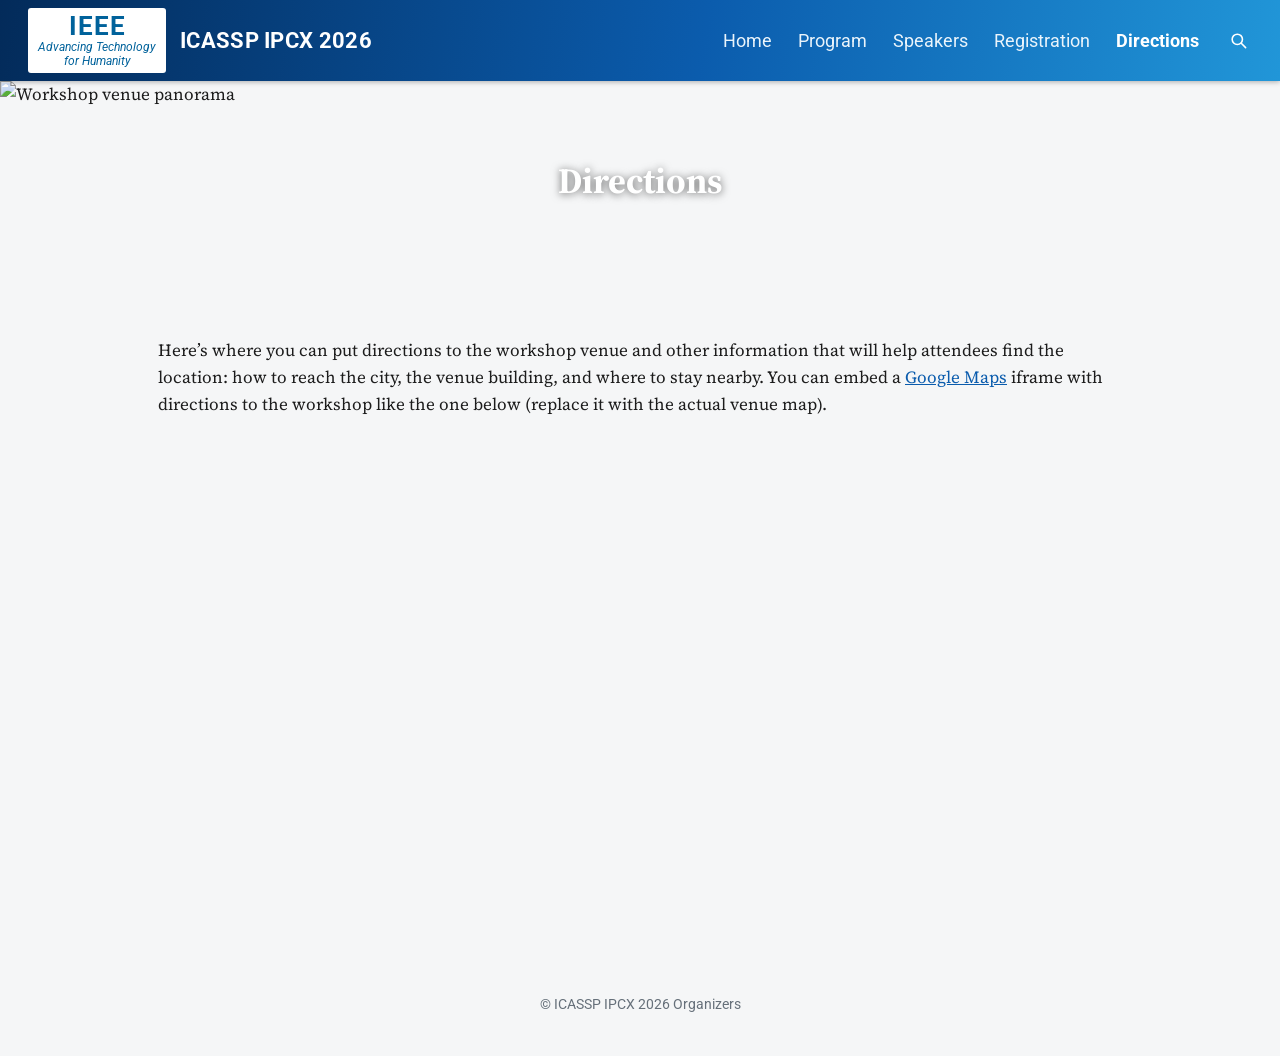
==== directions/index.html @ 18a9cce1 "Update index.html" ====
<!DOCTYPE html>
<html lang='en'>

<head>
    <meta charset="utf-8"/>
    <base href="..">
    <link rel="shortcut icon" type="image/png" href="assets/favicon.png"/>
    <link rel="stylesheet" type="text/css" media="all" href="assets/main.css"/>
    <meta name="description" content="Directions for ICASSP IPCX 2026">
    <meta name="resource-type" content="document">
    <meta name="distribution" content="global">
    <meta name="KeyWords" content="ICASSP, IPCX, directions, venue">
    <title>Directions | ICASSP IPCX 2026</title>
</head>

<body>

    <header class="navbar">
        <a class="brand" href=".">
            <span class="logo-box">
                <span class="logo-ieee">IEEE</span>
                <span class="logo-tag">Advancing Technology<br>for Humanity</span>
            </span>
            <span class="site-title">ICASSP IPCX 2026</span>
        </a>
        <nav class="nav">
            <a title="Workshop Home Page" href=".">Home</a>
            <a title="Workshop Program" href="program">Program</a>
            <a title="Speakers" href="speakers">Speakers</a>
            <a title="Register for the Workshop" href="registration">Registration</a>
            <a class="current" title="Directions to the Workshop" href="directions">Directions</a>
            <button class="search-btn" title="Search" aria-label="Search">
                <svg viewBox="0 0 24 24"><circle cx="10.5" cy="10.5" r="6.5"></circle><line x1="15.5" y1="15.5" x2="21" y2="21"></line></svg>
            </button>
        </nav>
    </header>

    <div class="hero slim">
        <img src="assets/hero.jpg" alt="Workshop venue panorama">
        <div class="hero-title">Directions</div>
    </div>

    <div class="content">

        <p>
            Here&rsquo;s where you can put directions to the workshop venue and other
            information that will help attendees find the location: how to reach the
            city, the venue building, and where to stay nearby.
            You can embed a <a href="https://www.google.com/maps">Google Maps</a>
            iframe with directions to the workshop like the one below
            (replace it with the actual venue map).
        </p>

        <iframe class="directions" src="https://www.google.com/maps/embed?pb=!1m18!1m12!1m3!1d134998.56138929052!2d-121.98776790326531!3d37.869213445646146!2m3!1f0!2f0!3f0!3m2!1i1024!2i768!4f13.1!3m3!1m2!1s0x808ff431db2f96d1%3A0x8b99d90a20aa67de!2sMt+Diablo!5e0!3m2!1sen!2sus!4v1561787340910!5m2!1sen!2sus"></iframe>

    </div>

    <footer>
        &copy; ICASSP IPCX 2026 Organizers
    </footer>

    <script src="assets/search.js"></script>

</body>
</html>
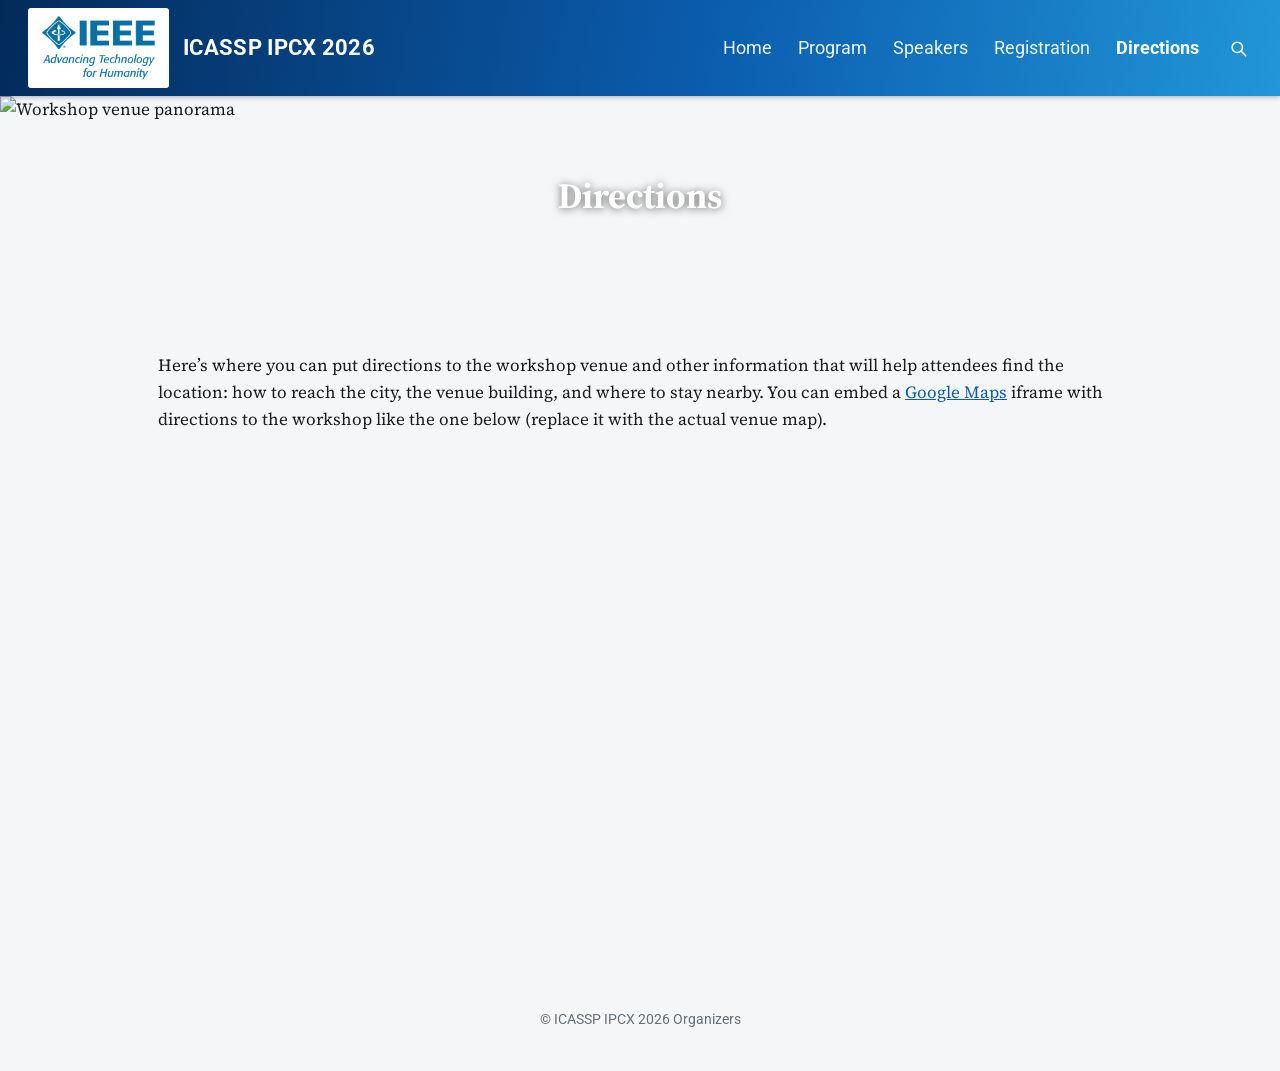
==== commit 1aef8248: "Update index.html" ====
--- a/directions/index.html
+++ b/directions/index.html
@@ -18,8 +18,7 @@
     <header class="navbar">
         <a class="brand" href=".">
             <span class="logo-box">
-                <span class="logo-ieee">IEEE</span>
-                <span class="logo-tag">Advancing Technology<br>for Humanity</span>
+                <img src="assets/IEEE_log.png" alt="IEEE" class="logo-img">
             </span>
             <span class="site-title">ICASSP IPCX 2026</span>
         </a>
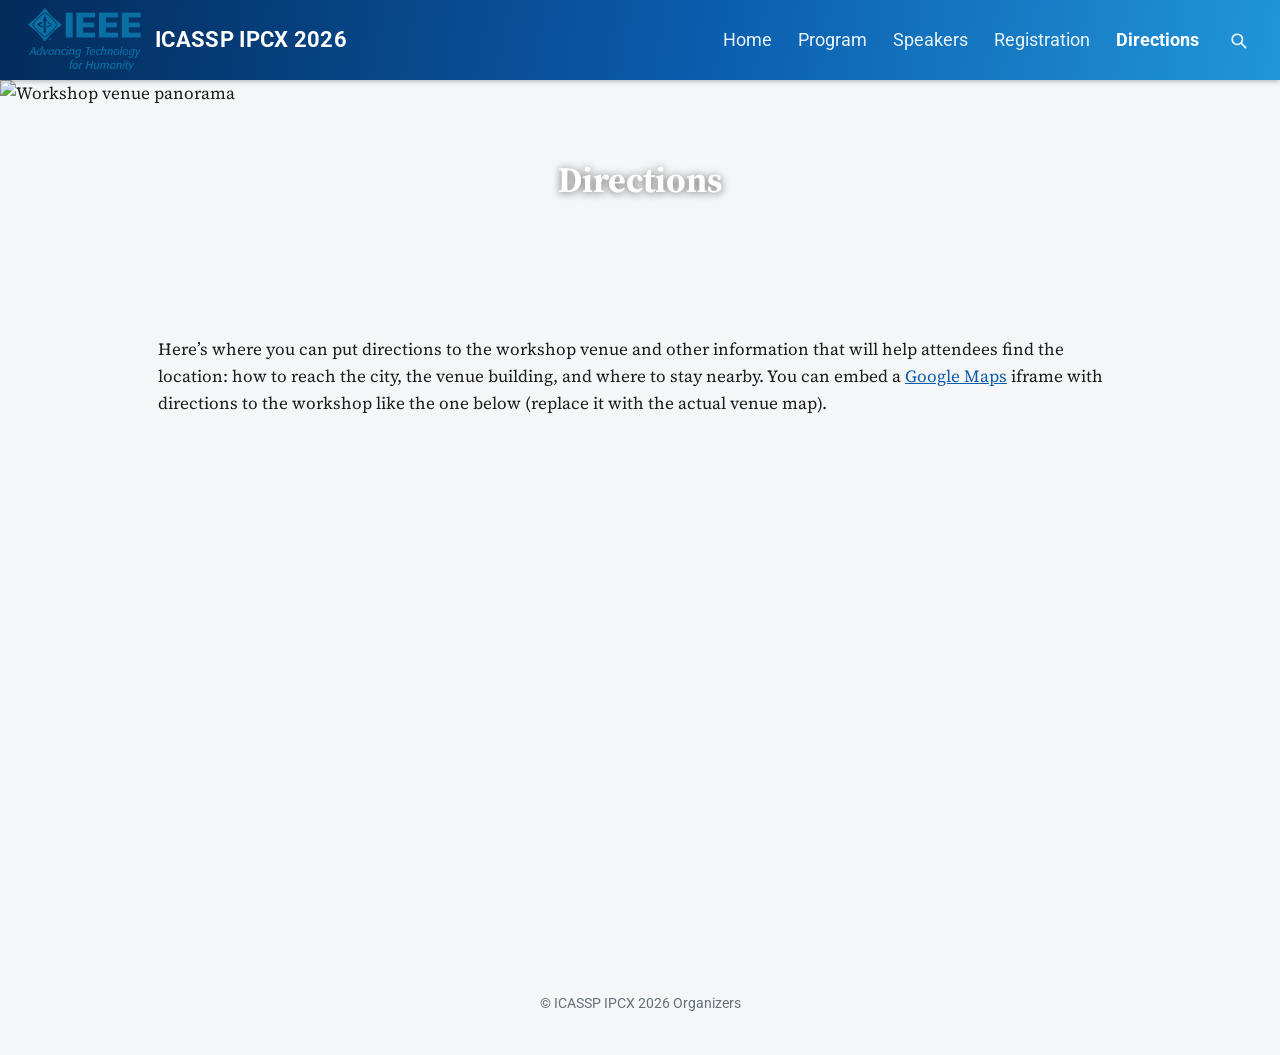
==== commit 86159fd4: "Update index.html" ====
--- a/directions/index.html
+++ b/directions/index.html
@@ -17,9 +17,7 @@
 
     <header class="navbar">
         <a class="brand" href=".">
-            <span class="logo-box">
                 <img src="assets/IEEE_log.png" alt="IEEE" class="logo-img">
-            </span>
             <span class="site-title">ICASSP IPCX 2026</span>
         </a>
         <nav class="nav">
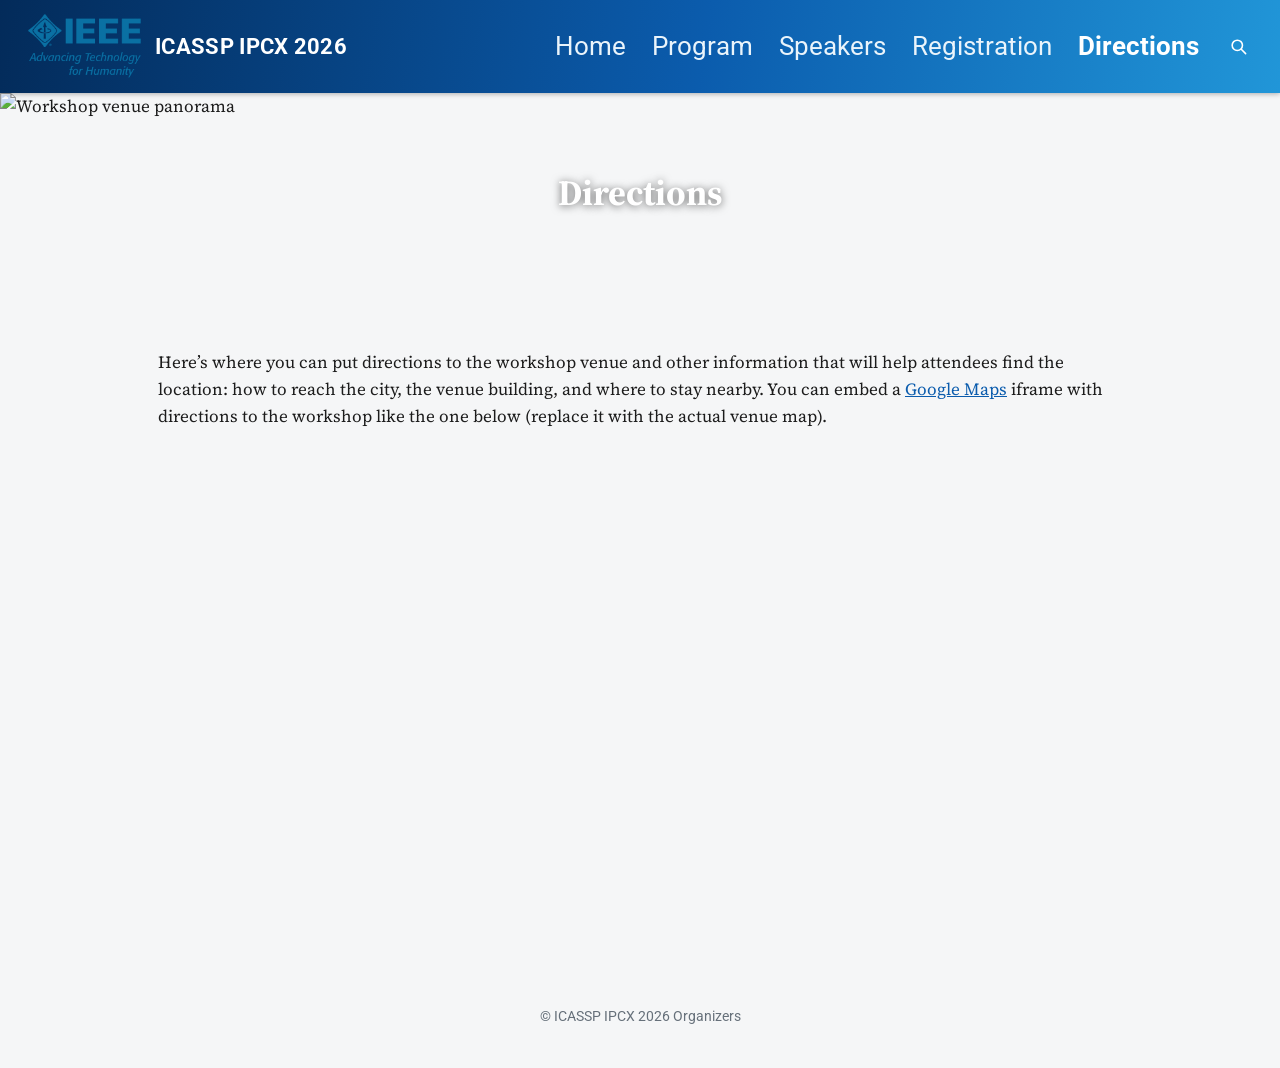
==== commit fae0f226: "Update index.html" ====
--- a/directions/index.html
+++ b/directions/index.html
@@ -21,11 +21,18 @@
             <span class="site-title">ICASSP IPCX 2026</span>
         </a>
         <nav class="nav">
-            <a title="Workshop Home Page" href=".">Home</a>
-            <a title="Workshop Program" href="program">Program</a>
-            <a title="Speakers" href="speakers">Speakers</a>
-            <a title="Register for the Workshop" href="registration">Registration</a>
-            <a class="current" title="Directions to the Workshop" href="directions">Directions</a>
+            <button class="menu-toggle" aria-label="Toggle navigation menu" aria-expanded="false">
+                <span class="bar"></span>
+                <span class="bar"></span>
+                <span class="bar"></span>
+            </button>
+            <div class="nav-links">
+                <a title="Workshop Home Page" href=".">Home</a>
+                <a title="Workshop Program" href="program">Program</a>
+                <a title="Speakers" href="speakers">Speakers</a>
+                <a title="Register for the Workshop" href="registration">Registration</a>
+                <a class="current" title="Directions to the Workshop" href="directions">Directions</a>
+            </div>
             <button class="search-btn" title="Search" aria-label="Search">
                 <svg viewBox="0 0 24 24"><circle cx="10.5" cy="10.5" r="6.5"></circle><line x1="15.5" y1="15.5" x2="21" y2="21"></line></svg>
             </button>
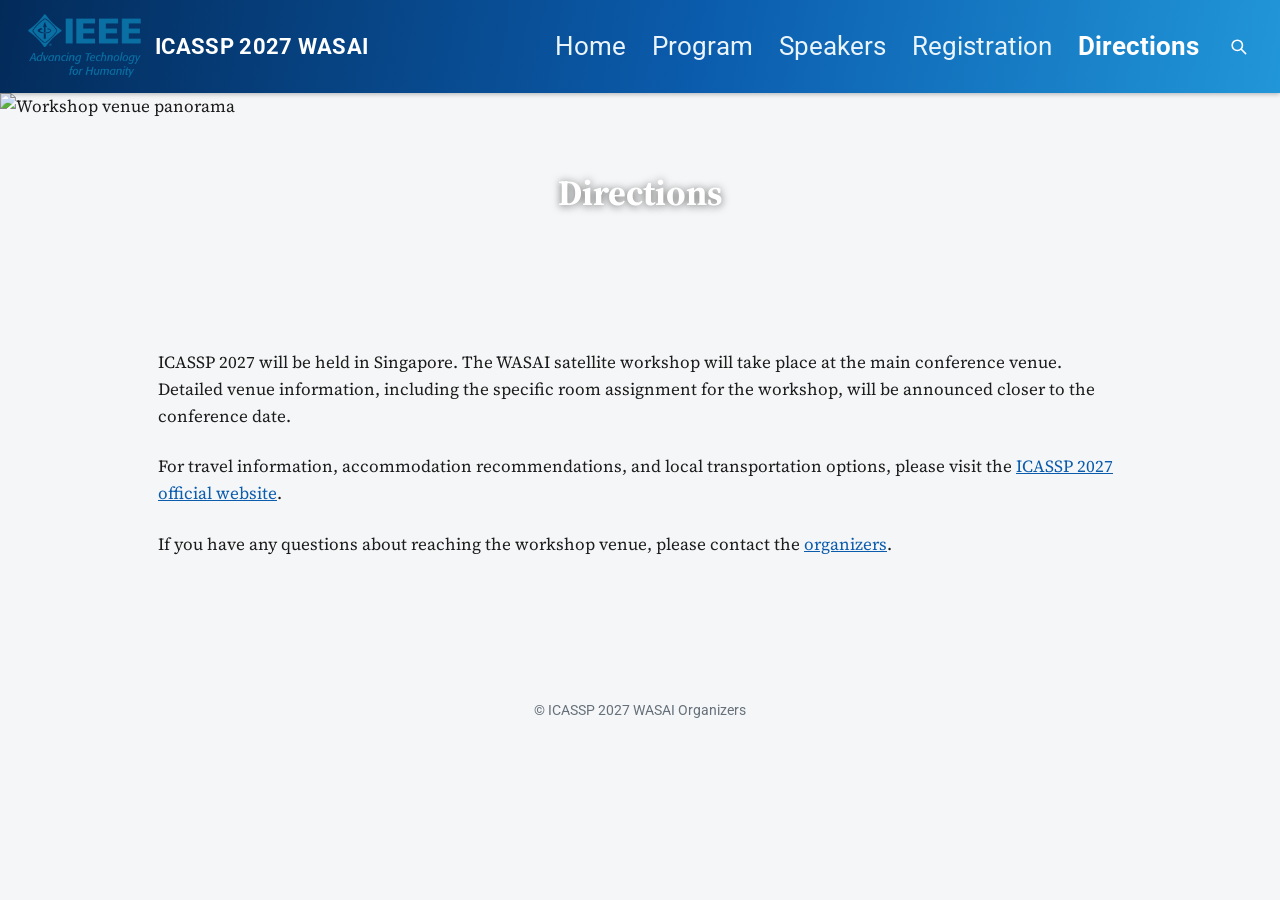
==== commit 22b97094: "Update index.html" ====
--- a/directions/index.html
+++ b/directions/index.html
@@ -6,11 +6,11 @@
     <base href="..">
     <link rel="shortcut icon" type="image/png" href="assets/favicon.png"/>
     <link rel="stylesheet" type="text/css" media="all" href="assets/main.css"/>
-    <meta name="description" content="Directions for ICASSP IPCX 2026">
+    <meta name="description" content="Directions for ICASSP 2027 WASAI">
     <meta name="resource-type" content="document">
     <meta name="distribution" content="global">
-    <meta name="KeyWords" content="ICASSP, IPCX, directions, venue">
-    <title>Directions | ICASSP IPCX 2026</title>
+    <meta name="KeyWords" content="ICASSP, WASAI, directions, venue, Singapore">
+    <title>Directions | ICASSP 2027 WASAI</title>
 </head>
 
 <body>
@@ -18,7 +18,7 @@
     <header class="navbar">
         <a class="brand" href=".">
                 <img src="assets/IEEE_log.png" alt="IEEE" class="logo-img">
-            <span class="site-title">ICASSP IPCX 2026</span>
+            <span class="site-title">ICASSP 2027 WASAI</span>
         </a>
         <nav class="nav">
             <button class="menu-toggle" aria-label="Toggle navigation menu" aria-expanded="false">
@@ -47,20 +47,25 @@
     <div class="content">
 
         <p>
-            Here&rsquo;s where you can put directions to the workshop venue and other
-            information that will help attendees find the location: how to reach the
-            city, the venue building, and where to stay nearby.
-            You can embed a <a href="https://www.google.com/maps">Google Maps</a>
-            iframe with directions to the workshop like the one below
-            (replace it with the actual venue map).
+            ICASSP 2027 will be held in <strong>Singapore</strong>. The WASAI satellite
+            workshop will take place at the main conference venue. Detailed venue
+            information, including the specific room assignment for the workshop,
+            will be announced closer to the conference date.
         </p>
-
-        <iframe class="directions" src="https://www.google.com/maps/embed?pb=!1m18!1m12!1m3!1d134998.56138929052!2d-121.98776790326531!3d37.869213445646146!2m3!1f0!2f0!3f0!3m2!1i1024!2i768!4f13.1!3m3!1m2!1s0x808ff431db2f96d1%3A0x8b99d90a20aa67de!2sMt+Diablo!5e0!3m2!1sen!2sus!4v1561787340910!5m2!1sen!2sus"></iframe>
+        <p>
+            For travel information, accommodation recommendations, and local
+            transportation options, please visit the
+            <a href="https://2027.ieeeicassp.org/">ICASSP 2027 official website</a>.
+        </p>
+        <p>
+            If you have any questions about reaching the workshop venue, please
+            contact the <a href="speakers">organizers</a>.
+        </p>
 
     </div>
 
     <footer>
-        &copy; ICASSP IPCX 2026 Organizers
+        &copy; ICASSP 2027 WASAI Organizers
     </footer>
 
     <script src="assets/search.js"></script>
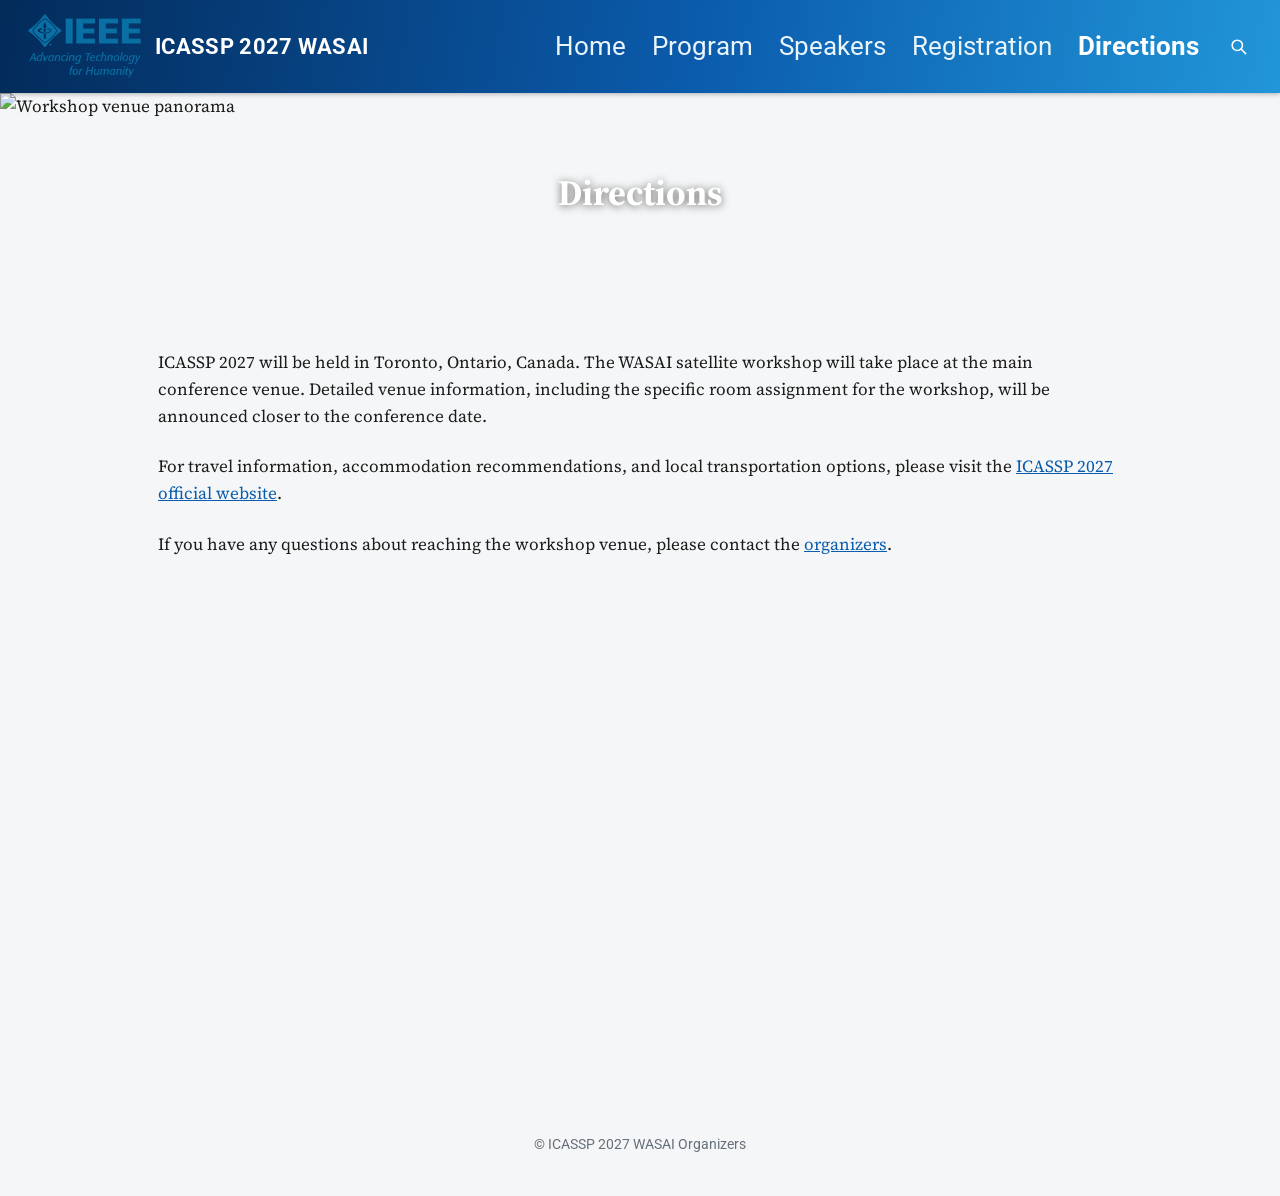
==== commit feb17feb: "Update index.html" ====
--- a/directions/index.html
+++ b/directions/index.html
@@ -9,7 +9,7 @@
     <meta name="description" content="Directions for ICASSP 2027 WASAI">
     <meta name="resource-type" content="document">
     <meta name="distribution" content="global">
-    <meta name="KeyWords" content="ICASSP, WASAI, directions, venue, Singapore">
+    <meta name="KeyWords" content="ICASSP, WASAI, directions, venue, Toronto, Canada">
     <title>Directions | ICASSP 2027 WASAI</title>
 </head>
 
@@ -47,10 +47,10 @@
     <div class="content">
 
         <p>
-            ICASSP 2027 will be held in <strong>Singapore</strong>. The WASAI satellite
-            workshop will take place at the main conference venue. Detailed venue
-            information, including the specific room assignment for the workshop,
-            will be announced closer to the conference date.
+            ICASSP 2027 will be held in <strong>Toronto, Ontario, Canada</strong>.
+            The WASAI satellite workshop will take place at the main conference venue.
+            Detailed venue information, including the specific room assignment for the
+            workshop, will be announced closer to the conference date.
         </p>
         <p>
             For travel information, accommodation recommendations, and local
@@ -62,6 +62,8 @@
             contact the <a href="speakers">organizers</a>.
         </p>
 
+        <iframe class="directions" src="https://www.google.com/maps/embed?pb=!1m18!1m12!1m3!1d184552.9537036829!2d-79.54286495!3d43.7182412!2m3!1f0!2f0!3f0!3m2!1i1024!2i768!4f13.1!3m3!1m2!1s0x89d4cb90d7c63ba5%3A0x323555502ab4c477!2sToronto%2C%20ON%2C%20Canada!5e0!3m2!1sen!2sus!4v1690000000000!5m2!1sen!2sus" allowfullscreen="" loading="lazy" referrerpolicy="no-referrer-when-downgrade"></iframe>
+
     </div>
 
     <footer>
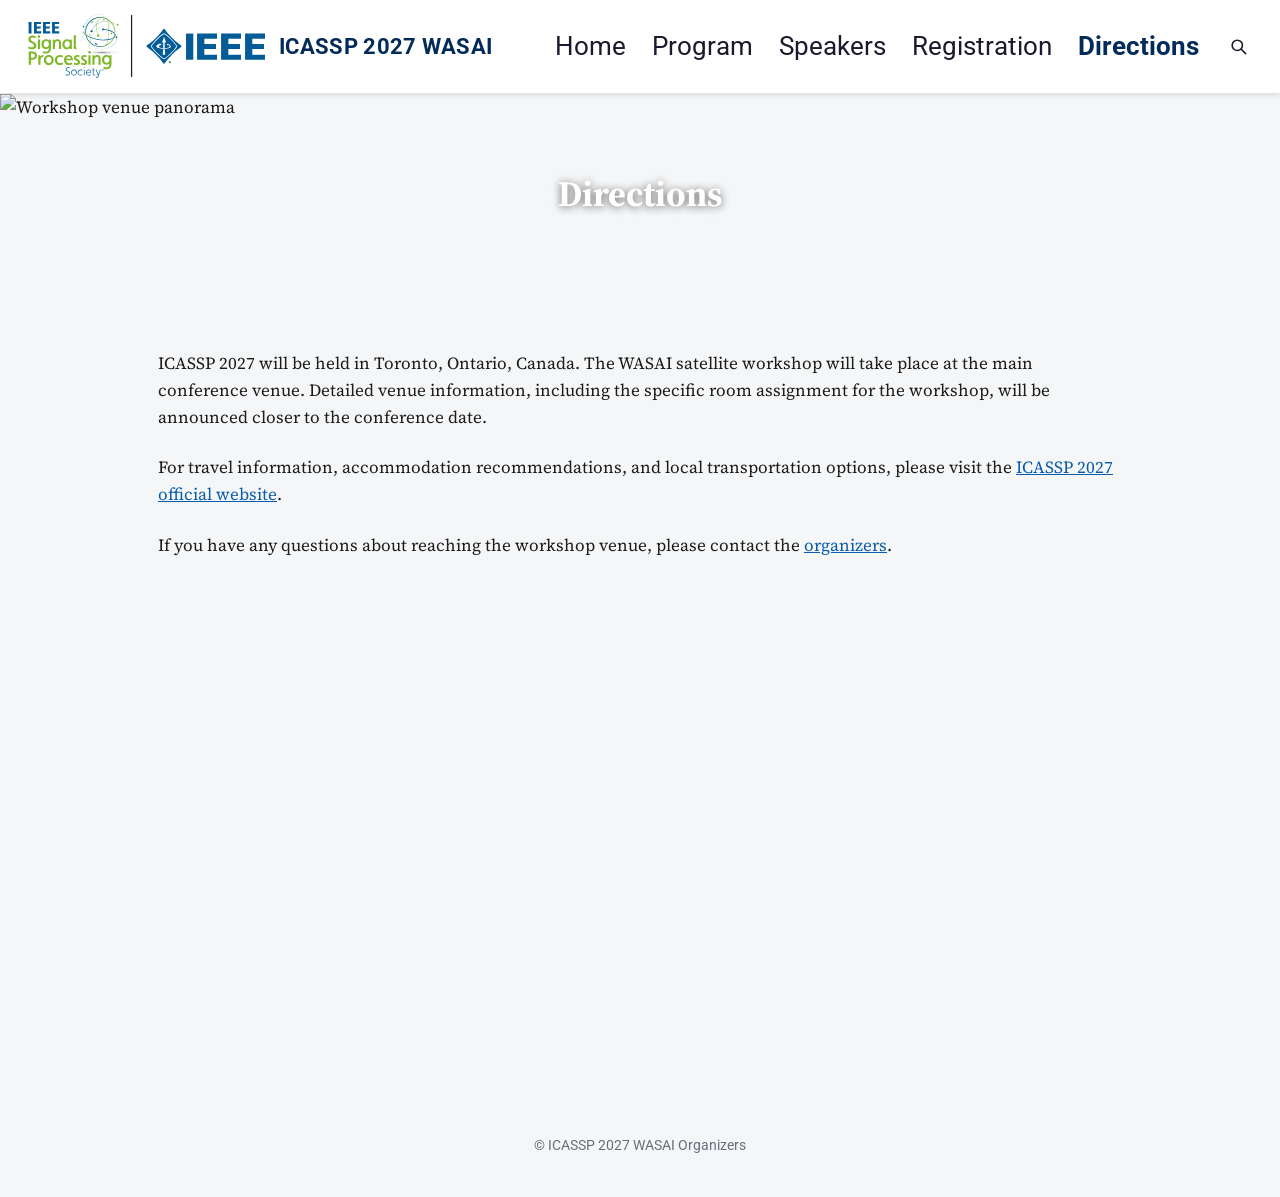
==== commit a30ac86a: "Update index.html" ====
--- a/directions/index.html
+++ b/directions/index.html
@@ -17,7 +17,7 @@
 
     <header class="navbar">
         <a class="brand" href=".">
-                <img src="assets/IEEE_log.png" alt="IEEE" class="logo-img">
+                <img src="assets/sps-ieee-logo.svg" alt="IEEE" class="logo-img">
             <span class="site-title">ICASSP 2027 WASAI</span>
         </a>
         <nav class="nav">
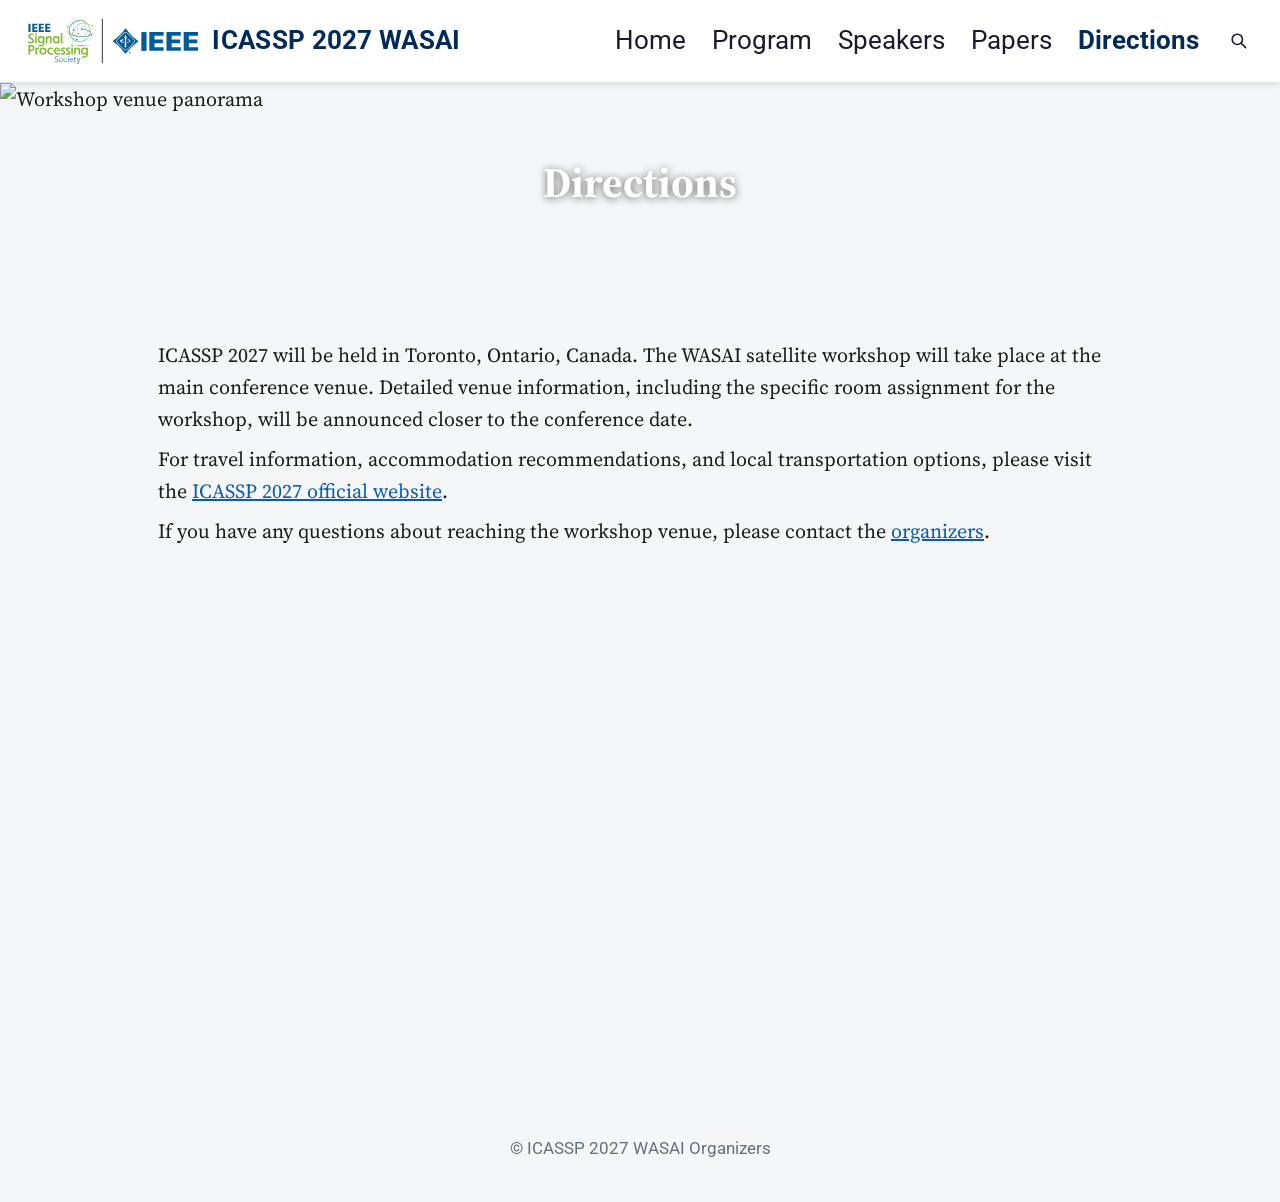
==== commit b411a7f1: "Update index.html" ====
--- a/directions/index.html
+++ b/directions/index.html
@@ -30,7 +30,7 @@
                 <a title="Workshop Home Page" href=".">Home</a>
                 <a title="Workshop Program" href="program">Program</a>
                 <a title="Speakers" href="speakers">Speakers</a>
-                <a title="Register for the Workshop" href="registration">Registration</a>
+                <a title="Papers and Invited Talks" href="papers">Papers</a>
                 <a class="current" title="Directions to the Workshop" href="directions">Directions</a>
             </div>
             <button class="search-btn" title="Search" aria-label="Search">
